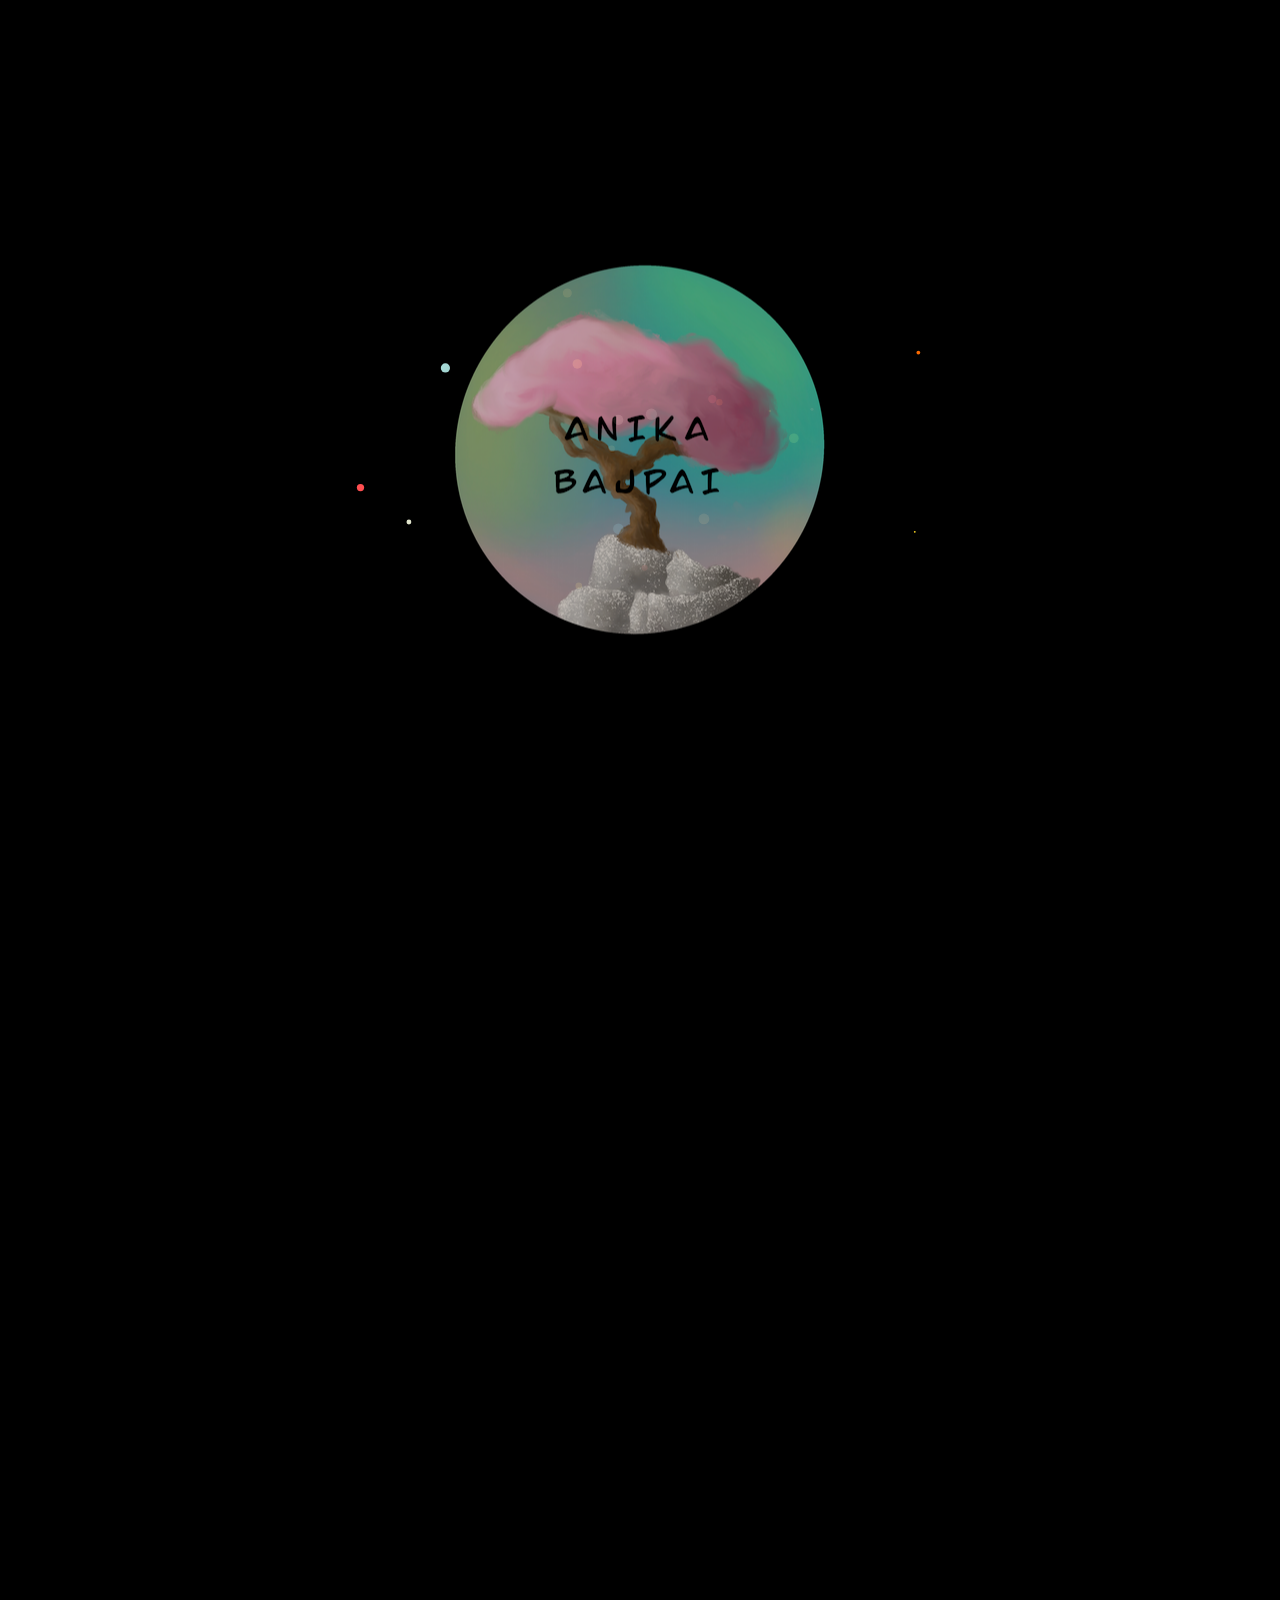
==== index.html @ 5f1b723b "Add files via upload" ====
<!DOCTYPE html>
<html lang="en">

    <head>
        

        <meta charset="utf-8">
        <meta http-equiv="X-UA-Compatible" content="IE=edge">
        <meta name="viewport" content="width=device-width, initial-scale=1">
        <meta name="description" content="I'm a high school developer looking to create. Creator of Tile, Tap, Push!, Reaction Line, and Math Battle II.">
        <meta name="keywords" content="Anika,Bajpai">
        <meta name="author" content="Anika Bajpai">

        <link rel="apple-touch-icon" sizes="57x57" href="/img/icon/icon.ico/apple-icon-57x57.png">
        <link rel="apple-touch-icon" sizes="60x60" href="/img/icon/icon.ico/apple-icon-60x60.png">
        <link rel="apple-touch-icon" sizes="72x72" href="/img/icon/icon.ico/apple-icon-72x72.png">
        <link rel="apple-touch-icon" sizes="76x76" href="/img/icon/icon.ico/apple-icon-76x76.png">
        <link rel="apple-touch-icon" sizes="114x114" href="/img/icon/icon.ico/apple-icon-114x114.png">
        <link rel="apple-touch-icon" sizes="120x120" href="/img/icon/icon.ico/apple-icon-120x120.png">
        <link rel="apple-touch-icon" sizes="144x144" href="/img/icon/icon.ico/apple-icon-144x144.png">
        <link rel="apple-touch-icon" sizes="152x152" href="/img/icon/icon.ico/apple-icon-152x152.png">
        <link rel="apple-touch-icon" sizes="180x180" href="/img/icon/icon.ico/apple-icon-180x180.png">
        <link rel="icon" type="image/png" sizes="192x192" href="/img/icon/icon.ico/android-icon-192x192.png">
        <link rel="icon" type="image/png" sizes="32x32" href="/img/icon/icon.ico/img/icon/icon.ico/favicon-32x32.png">
        <link rel="icon" type="image/png" sizes="96x96" href="/img/icon/icon.ico/favicon-96x96.png">
        <link rel="icon" type="image/png" sizes="16x16" href="/img/icon/icon.ico/favicon-16x16.png">
        <link rel="manifest" href="/img/icon/icon.ico/manifest.json">
        <meta name="msapplication-TileColor" content="#ffffff">
        <meta name="msapplication-TileImage" content="/img/icon/icon.ico/ms-icon-144x144.png">
        <meta name="theme-color" content="#ffffff">

        <title>Anika Bajpai</title>

        <!-- Bootstrap Core CSS -->
        <link href="css/bootstrap.min.css" rel="stylesheet">

        <!-- Custom CSS -->
        <link href="css/stylish-portfolio.css" rel="stylesheet">

        <!-- Custom Fonts -->
        <link rel="stylesheet" href="https://maxcdn.bootstrapcdn.com/font-awesome/4.4.0/css/font-awesome.min.css">
        <link href="http://fonts.googleapis.com/css?family=Source+Sans+Pro:300,400,700,300italic,400italic,700italic" rel="stylesheet" type="text/css">

        <!-- HTML5 Shim and Respond.js IE8 support of HTML5 elements and media queries -->
        <!-- WARNING: Respond.js doesn't work if you view the page via file:// -->
        <!--[if lt IE 9]>
        <script src="https://oss.maxcdn.com/libs/html5shiv/3.7.0/html5shiv.js"></script>
        <script src="https://oss.maxcdn.com/libs/respond.js/1.4.2/respond.min.js"></script>
        <![endif]-->

    </head>

    <body style="background: rgb(0, 0, 0);">

        <!-- Navigation -->
        <!--<a id="menu-toggle" href="#" class="btn btn-dark btn-lg toggle"><i class="fa fa-bars"></i></a>
        <nav id="sidebar-wrapper">
            <ul class="sidebar-nav">
                <a id="menu-close" href="#" class="btn btn-light btn-lg pull-right toggle"><i class="fa fa-times"></i></a>
                <li class="sidebar-brand">
                    <a href="#top"  onclick = $("#menu-close").click(); >Anika Bajpai</a>
                </li>
                <li>
                    <a href="#top" onclick = $("#menu-close").click(); >Home</a>
                </li>
                <li>
                    <a href="#about" onclick = $("#menu-close").click(); >About</a>
                </li>
                <li>
                    <a href="#services" onclick = $("#menu-close").click(); >Skills &amp; Education</a>
                </li>
                <li>
                    <a href="#portfolio" onclick = $("#menu-close").click(); >Portfolio</a>
                </li>
                <li>
                    <a href="#contact" onclick = $("#menu-close").click(); >Contact</a>
                </li>
            </ul>
        </nav>-->

        <div class="particleparticle">
            <img class="box-outline resize" src="img/nameCallout.png">
        </div>

        <script src="../js/sketch.js"></script>
        <script>

            // ----------------------------------------
            // Particle
            // ----------------------------------------

            function Particle( x, y, radius ) {
                this.init( x, y, radius );
            }

            Particle.prototype = {

                init: function( x, y, radius ) {

                    this.alive = true;

                    this.radius = radius || 10;
                    this.wander = 0.15;
                    this.theta = random( TWO_PI );
                    this.drag = 0.92;
                    this.color = '#fff';

                    this.x = x || 0.0;
                    this.y = y || 0.0;

                    this.vx = 0.0;
                    this.vy = 0.0;
                },

                move: function() {

                    this.x += this.vx;
                    this.y += this.vy;

                    this.vx *= this.drag;
                    this.vy *= this.drag;

                    this.theta += random( -0.5, 0.5 ) * this.wander;
                    this.vx += sin( this.theta ) * 0.1;
                    this.vy += cos( this.theta ) * 0.1;

                    this.radius *= 0.96;
                    this.alive = this.radius > 0.5;
                },

                draw: function( ctx ) {

                    ctx.beginPath();
                    ctx.arc( this.x, this.y, this.radius, 0, TWO_PI );
                    ctx.fillStyle = this.color;
                    ctx.fill();
                }
            };

            // ----------------------------------------
            // Example
            // ----------------------------------------

            var MAX_PARTICLES = 280;
            var COLOURS = [ '#69D2E7', '#A7DBD8', '#E0E4CC', '#F38630', '#FA6900', '#FF4E50', '#F9D423' ];

            var particles = [];
            var pool = [];

            var demo = Sketch.create({
                particleparticle: document.getElementById( 'particleparticle' )
            });

            demo.setup = function() {

                // Set off some initial particles.
                var i, x, y;

                for ( i = 0; i < 20; i++ ) {
                    x = ( demo.width * 0.5 ) + random( -100, 100 );
                    y = ( demo.height * 0.5 ) + random( -100, 100 );
                    demo.spawn( x, y );
                }
            };

            demo.spawn = function( x, y ) {

                if ( particles.length >= MAX_PARTICLES )
                    pool.push( particles.shift() );

                particle = pool.length ? pool.pop() : new Particle();
                particle.init( x, y, random( 5, 40 ) );

                particle.wander = random( 0.5, 2.0 );
                particle.color = random( COLOURS );
                particle.drag = random( 0.9, 0.99 );

                theta = random( TWO_PI );
                force = random( 2, 8 );

                particle.vx = sin( theta ) * force;
                particle.vy = cos( theta ) * force;

                particles.push( particle );
            };

            demo.update = function() {

                var i, particle;

                for ( i = particles.length - 1; i >= 0; i-- ) {

                    particle = particles[i];

                    if ( particle.alive ) particle.move();
                    else pool.push( particles.splice( i, 1 )[0] );
                }
            };

            demo.draw = function() {

                demo.globalCompositeOperation  = 'lighter';

                for ( var i = particles.length - 1; i >= 0; i-- ) {
                    particles[i].draw( demo );
                }
            };

            demo.mousemove = function() {

                var particle, theta, force, touch, max, i, j, n;

                for ( i = 0, n = demo.touches.length; i < n; i++ ) {

                    touch = demo.touches[i], max = random( 1, 4 );
                    for ( j = 0; j < max; j++ ) {
                        demo.spawn( touch.x, touch.y );
                    }

                }
            };

        </script>

        <!-- About -->
        <section id="about" class="about" style="background-color: #589688;">
            <div class="container">
                <div class="row">
                    <div class="col-lg-12 text-center">
                        <h2 style="margin-bottom: -12px"><b>Hi, I'm Anika Bajpai.</b></h2>
                        <h3 style="margin-bottom: 18px;">I'm a high school senior interested in STEM field.</h3>
                        <p class="lead">I'm a student at Clements High School in Sugar Land, Texas. I play the trumpet in my high school band and enjoy expanding my knowledge in web development and design.</p>
                        <p class="lead">I'm  very familiar with CSS and HTML and am comfortable working with Java and Python. I'm currently working towards attaining a responsive web design certification and have familiarized myself with basic HTML5/CSS and Applied Visual Design. I have taken accelerated classes in biology, chemistry, physics, and mathematics and am interested in expanding my knowledge in these subjects in college.</p>
                        <!-- <p class="lead">But mostly a developer.</p> -->
                        <a href="/resume/" class="btn btn-dark btn-lg">View My Resume</a>
                    </div>
                </div>
                <!-- /.row -->
            </div>
            <!-- /.container -->
        </section>

        <!-- Services -->
        <!-- The circle icons use Font Awesome's stacked icon classes. For more information, visit http://fontawesome.io/examples/ -->
        <section id="services" class="services bg-primary">
            <div class="container">
                <div class="row text-center">
                    <div class="col-lg-10 col-lg-offset-1">
                        <h2>Skills &amp; Education</h2>
                        <hr class="small">
                        <div class="row">
                            <div class="col-md-3 col-sm-6">
                                <div class="service-item">
                                    <span class="fa-stack fa-4x">
                                        <i class="fa fa-circle fa-stack-2x"></i>
                                        <i class="fa fa-graduation-cap fa-stack-1x text-primary" style="color: #000000"></i>
                                    </span>
                                    <h4>
                                        <strong>Clements High School</strong>
                                    </h4>
                                    <p>Class of 2021. It's been a long 4 years.</p>
                                    <a target="_blank" href="https://www.fortbendisd.com/chs" class="btn btn-light">More on Clements</a>
                                </div>
                            </div>
                            <div class="col-md-3 col-sm-6">
                                <div class="service-item">
                                    <span class="fa-stack fa-4x">
                                        <i class="fa fa-circle fa-stack-2x"></i>
                                        <i class="fa fa-code fa-stack-1x text-primary" style="color: #000000"></i>
                                    </span>
                                    <h4>
                                        <strong>Self-taught Programming</strong>
                                    </h4>
                                    <p>I'm a self-taught coder who loves to learn and create new projects. I also love a good programming pun.</p>
                                    <a target="_blank" href="https://github.com/anikabajpai" class="btn btn-light">Github Account</a>
                                </div>
                            </div>
                            <div class="col-md-3 col-sm-6">
                                <div class="service-item">
                                    <span class="fa-stack fa-4x">
                                        <i class="fa fa-circle fa-stack-2x"></i>
                                        <i class="fa fa-music fa-stack-1x text-primary" style="color: #000000"></i>
                                    </span>
                                    <h4>
                                        <strong>Music</strong>
                                    </h4>
                                    <p>I'm a band nerd. In my free time I enjoy playing the trumpet, ukelele, piano, and violin.</p>
                                    <a href="/resume/" class="btn btn-light">See Awards</a>
                                </div>
                            </div>
                            <div class="col-md-3 col-sm-6">
                                <div class="service-item">
                                    <span class="fa-stack fa-4x">
                                        <i class="fa fa-circle fa-stack-2x"></i>
                                        <i class="fa fa-bicycle fa-stack-1x text-primary" style="color: #000000"></i>
                                    </span>
                                    <h4>
                                        <strong>Biking</strong>
                                    </h4>
                                    <p>The bike trails are my favorite place to be. I'm an avid rider, in fact I'm probably riding my bike right now.</p>
                                    <a href="/resume/" class="btn btn-light">Learn More</a>
                                </div>
                            </div>
                        </div>
                        <!-- /.row (nested) -->
                    </div>
                    <!-- /.col-lg-10 -->
                </div>
                <!-- /.row -->
            </div>
            <!-- /.container -->
        </section>

        <!-- Callout -->
        <aside id="portfolio" class="callout">
            <div class="text-vertical-center">
                <h1>Portfolio</h1>
            </div>
        </aside>

<!-- Portfolio -->
<section class="portfolio" style="background-color: #4769c7;">
    <div class="container">
        <h1 style="color: rgb(255, 255, 255); text-align: center; margin-bottom: 0.5em; padding: 0; font-size: 2.5em; font-weight: 700;">Projects</h1>
        <hr class="small" style="margin-bottom: 2.5em;">
        <div class="row">
            <div class="col-lg-10 col-lg-offset-1 text-center">
                <div class="row">
                    <div class="col-md-6">
                        <div class="portfolio-item">
                            <a href="https://anikabajpai.github.io/physicsreview.github.io/">
                                <img style= "border-radius: 10px" class="img-portfolio img-responsive" src="img/portfolio-ttp.png">
                            </a>
                            <h1><strong>Physics 1 Review</strong></h1>
                            <h3>I was tired of flipping through hundreds of pages worth of notes, so I decided to create a one stop shop for studying the basic fundamentals of AP Physics 1 to make my life and my classmates lives way easier. </h3>
                        </div>
                    </div>
                    <div class="col-md-6">
                        <div class="portfolio-item">
                            <a href="https://youtu.be/9s3ZlhtTJm8">
                                <img style= "border-radius: 10px" border-radius:12px class="img-portfolio img-responsive" src="img/portfolio-reaction.png">
                            </a>
                            <h1><strong>Indonesian Rape Crisis UNMGCY Project</strong></h1>
                            <h3>For the United Nations MGCY Human Rights Council, I created a short video to raise awareness about the Indonesian Rape Crisis and the gender inequality prevelant in Indonesia.</h3>
                        </div>
                    </div>
                    <div class="col-md-6">
                        <div class="portfolio-item">
                            <a href="Doc8.pdf">
                                <img style= "border-radius: 10px" class="img-portfolio img-responsive" src="img/portfolio-math.png">
                            </a>
                            <h1><strong>The Applications of Laser Technology</strong></h1>
                            <h3>  I wanted to learn more about laser tech after joining science olyympiad, so this is my self-assigned research paper on its applications in the modern world.</h3>
                        </div>
                    </div>
                    <div class="col-md-6">
                        <div class="portfolio-item">
                            <a href="https://github.com/anikabajpai/amongus/tree/main/amongcord-master">
                                <img style= "border-radius: 10px" style= "border-radius: 50px" class="img-portfolio img-responsive" src="img/portfolio-fitfarm.png">
                            </a>
                            <h1><strong>AmongCord</strong></h1>
                            <h3><b></b> A discord bot for controlling voice channels during Among Us games. Created this project with some of my friends after we got addicted to Among Us.</h3>
                        </div>
                    </div>
                    <div class="col-md-6">
                        <div class="portfolio-item">
                            <a href="">
                                <img style= "border-radius: 10px" class="img-portfolio img-responsive" src="img/portfolio-gig.png">
                            </a>
                            <h1><strong>Racial Inequality in America</strong></h1>
                            <h3> This is a short video I created for the introduction to my presentation about racial inequality in the United States for the United Nations MGCY Human Rights Council.</h3>
                        </div>
                    </div>
                    <div class="col-md-6">
                        <div class="portfolio-item">
                            <a href="">
                                <img style= "border-radius: 10px" class="img-portfolio img-responsive" src="img/portfolio-maze.png">
                            </a>
                            <h1><strong>Title</strong></h1>
                            <h3><b>Bold</b>. Description.</h3>
                        </div>
                    </div>
                    <div class="col-md-6">
                        <div class="portfolio-item">
                            <a href="">
                                <img style= "border-radius: 10px" class="img-portfolio img-responsive" src="img/portfolio-physics.png">
                            </a>
                            <h1><strong>Title</strong></h1>
                            <h3>Description.</h3>
                        </div>
                    </div>
                    <div class="col-md-6">
                        <div class="portfolio-item">
                            <a href="/">
                                <img style= "border-radius: 10px" class="img-portfolio img-responsive" src="img/portfolio-animation.png">
                            </a>
                            <h1><strong>Title</strong></h1>
                            <h3>Description.</h3>
                        </div>
                    </div>
                    <div class="col-md-6">
                        <div class="portfolio-item">
                            <a href="">
                                <img style= "border-radius: 10px" class="img-portfolio img-responsive" src="img/portfolio-data.png">
                            </a>
                            <h1><strong>Title</strong></h1>
                            <h3><b>Bold.</b> Description</h3>
                        </div>
                    </div>
                    <div class="col-md-6">
                        <div class="portfolio-item">
                            <a href="">
                                <img style= "border-radius: 10px" class="img-portfolio img-responsive" src="img/portfolio-disco.png">
                            </a>
                            <h1><strong>Title</strong></h1>
                            <h3>Description.</h3>
                        </div>
                    </div>
                </div>
                <!-- /.row (nested) -->
            </div>
            <!-- /.col-lg-10 -->
        </div>
        <!-- /.row -->
    </div>
    <!-- /.container -->
    <div class="container">
        <div class="row">
            <div class="col-lg-10 col-lg-offset-1 text-center">
                <div class="col-md-6 text-center">
                    <h1 style="color: rgb(255, 255, 255); text-align: center; margin-bottom: 0.5em; padding: 0; font-size: 2.5em; font-weight: 700;">Subheading 1</h1>
                    <hr class="small" style="margin-bottom: 2.5em;">
                    <div class="col-md-6">
                        <div class="portfolio-item">
                            <a href="">
                                <img style= "border-radius: 10px" class="img-portfolio img-responsive" src="img/design-instimize.png">
                            </a>
                            <h3 style="margin-bottom: -4px"><strong>Title</Title></strong></h3>
                            <h4>Description.</h4>
                        </div>
                    </div>
                    <div class="col-md-6">
                        <div class="portfolio-item">
                            <a href="">
                                <img style= "border-radius: 10px" class="img-portfolio img-responsive" src="img/design-ideagenerator.png">
                            </a>
                            <h3 style="margin-bottom: -4px"><strong>Title</strong></h3>
                            <h4>Description.</h4>
                        </div>
                    </div>
                    <div class="col-md-6">
                        <div class="portfolio-item">
                            <a href="">
                                <img style= "border-radius: 10px" class="img-portfolio img-responsive" src="img/design-birdDDDP.png">
                            </a>
                            <h3 style="margin-bottom: -4px"><strong>Title</strong></h3>
                            <h4>Description.</h4>
                        </div>
                    </div>
                    <div class="col-md-6">
                        <div class="portfolio-item">
                            <a href="g">
                                <img style= "border-radius: 10px" class="img-portfolio img-responsive" style="width: 95%;" src="img/design-calenday.png">
                            </a>
                            <h3 style="margin-bottom: -4px"><strong>Title</strong></h3>
                            <h4>Description.</h4>
                        </div>
                    </div>
                </div>
                <div class="col-md-6 text-center">
                    <h1 style="color: rgb(255, 255, 255); text-align: center; margin-bottom: 0.5em; padding: 0; font-size: 2.5em; font-weight: 700;">Space Ranger Theme Sounds</h1>
                    <h3>This is the background music I created for a game I'm developing in my free time.</h3>
                    <hr class="small" style="margin-bottom: 2.5em;">
                    <div class="row" style="text-align: center; padding-left: 13px; padding-bottom: 25px">
                        <iframe width="100%" height="300" scrolling="no" frameborder="no" allow="autoplay" src="https://w.soundcloud.com/player/?url=https%3A//api.soundcloud.com/tracks/918529834%3Fsecret_token%3Ds-65AcmTX1Elx&color=%23784e65&auto_play=false&hide_related=false&show_comments=true&show_user=true&show_reposts=false&show_teaser=true&visual=true"></iframe><div style="font-size: 10px; color: #cccccc;line-break: anywhere;word-break: normal;overflow: hidden;white-space: nowrap;text-overflow: ellipsis; font-family: Interstate,Lucida Grande,Lucida Sans Unicode,Lucida Sans,Garuda,Verdana,Tahoma,sans-serif;font-weight: 100;"><a href="https://soundcloud.com/anikabajpai" title="anikabajpai" target="_blank" style="color: #cccccc; text-decoration: none;">anikabajpai</a> · <a href="https://soundcloud.com/anikabajpai/mission-call/s-65AcmTX1Elx" title="Mission Call" target="_blank" style="color: #cccccc; text-decoration: none;">Mission Call</a></div>
                        "></iframe>
                    </div>
                    <div class="row" style="text-align: center; padding-left: 13px">
                        <iframe width="100%" height="300" scrolling="no" frameborder="no" allow="autoplay" src="https://w.soundcloud.com/player/?url=https%3A//api.soundcloud.com/tracks/918539497%3Fsecret_token%3Ds-eQ0QxDIu4WJ&color=%23784e65&auto_play=false&hide_related=false&show_comments=true&show_user=true&show_reposts=false&show_teaser=true&visual=true"></iframe><div style="font-size: 10px; color: #cccccc;line-break: anywhere;word-break: normal;overflow: hidden;white-space: nowrap;text-overflow: ellipsis; font-family: Interstate,Lucida Grande,Lucida Sans Unicode,Lucida Sans,Garuda,Verdana,Tahoma,sans-serif;font-weight: 100;"><a href="https://soundcloud.com/anikabajpai" title="anikabajpai" target="_blank" style="color: #cccccc; text-decoration: none;">anikabajpai</a> · <a href="https://soundcloud.com/anikabajpai/asteroid-drop/s-eQ0QxDIu4WJ" title="Asteroid Drop" target="_blank" style="color: #cccccc; text-decoration: none;">Asteroid Drop</a></div>
                        "></iframe>
                    </div>
                </div>
            </div>
            <!-- /.col-lg-10 -->
        </div>
        <!-- /.row -->
    </div>
    <!-- /.container -->
</section>

        <!-- Call to Action -->
        <aside id= "contact" class="call-to-action bg-primary">
            <div class="container">
                <div class="row">
                    <div class="col-lg-12 text-center">
                        <h3>But wait, there's more!</h3>
                        <a href="/resume/" class="btn btn-lg btn-light">View My Resume</a>
                    </div>
                </div>
            </div>
        </aside>

        <!-- Map -->
        <!-- <section id="contact" class="map">
        <iframe width="100%" height="100%" frameborder="0" scrolling="no" marginheight="0" marginwidth="0" src="https://maps.google.com/maps?f=q&amp;source=s_q&amp;hl=en&amp;geocode=&amp;q=Twitter,+Inc.,+Market+Street,+San+Francisco,+CA&amp;aq=0&amp;oq=twitter&amp;sll=28.659344,-81.187888&amp;sspn=0.128789,0.264187&amp;ie=UTF8&amp;hq=Twitter,+Inc.,+Market+Street,+San+Francisco,+CA&amp;t=m&amp;z=15&amp;iwloc=A&amp;output=embed"></iframe>
        <br>
        <small>
            <a href="https://maps.google.com/maps?f=q&amp;source=embed&amp;hl=en&amp;geocode=&amp;q=Twitter,+Inc.,+Market+Street,+San+Francisco,+CA&amp;aq=0&amp;oq=twitter&amp;sll=28.659344,-81.187888&amp;sspn=0.128789,0.264187&amp;ie=UTF8&amp;hq=Twitter,+Inc.,+Market+Street,+San+Francisco,+CA&amp;t=m&amp;z=15&amp;iwloc=A"></a>
        </small>
        </iframe>
        </section> -->

        <!-- Footer -->
        <footer style="background-color: #589688;">
            <div class="container">
                <div class="row">
                    <div class="col-lg-10 col-lg-offset-1 text-center">
                        <h4><strong>Anika Bajpai</strong>
                        </h4>
                        <p>Houston, TX.</p>
                        <ul class="list-unstyled">
                            <!-- <li><i class="fa fa-phone fa-fw"></i> (480) 789-1196</li> -->
                            <li><i class="fa fa-envelope-o fa-fw"></i>  <a href="mailto:anikabajpai1@gmail.com">anikabajpai1@gmail.com</a>
                            </li>
                        </ul>
                        <hr class="small">
                        <ul class="list-inline">
                            
                            <li>
                                <a href="https://github.com/anikabajpai"><i class="fa fa-github fa-fw fa-3x" style="color: #000"></i></a>
                            </li>
                            <li>
                                <a href="https://www.linkedin.com/in/anika-bajpai-6b02721ab/"><i class="fa fa-linkedin fa-fw fa-3x" style="color: #000"></i></a>
                            </li>
                        </ul>
                        <ul class="list-inline">
                           
                            <li>
                                <a href="https://stackoverflow.com/users/story/13926800"><i class="fa fa-stack-overflow fa-fw fa-3x" style="color: #000"></i></a>
                            </li>
                            <li>
                                <a href="https://medium.com/@anikabajpai1"><i class="fa fa-medium fa-fw fa-3x" style="color: #000"></i></a>
                            </li>
                            
                        </ul>
                        <ul class="list-inline" style="margin-top: 20px;">
                            <li>
                                <a href="https://mixpanel.com/f/partner"><img src="//cdn.mxpnl.com/site_media/images/partner/badge_light.png" alt="Mobile Analytics" /></a>
                            </li>
                        </ul>
                        <hr class="small">
                        <p class="text-muted">
                            Copyright &copy; 2020 Anika Bajpai. 
                            Theme from <a href=http://startbootstrap.com/template-overviews/stylish-portfolio/>Start Bootstrap</a>. 
                            Animation from <a href=http://soulwire.co.uk/>Justin Windle</a>. 
                        </p>
                    </div>
                </div>
            </div>
        </footer>

        <!-- jQuery -->
        <script src="js/jquery.js"></script>

        <!-- Bootstrap Core JavaScript -->
        <script src="js/bootstrap.min.js"></script>

        <!-- Custom Theme JavaScript -->
        <script>
            // Closes the sidebar menu
            $("#menu-close").click(function(e) {
                e.preventDefault();
                $("#sidebar-wrapper").toggleClass("active");
            });

            // Opens the sidebar menu
            $("#menu-toggle").click(function(e) {
                e.preventDefault();
                $("#sidebar-wrapper").toggleClass("active");
            });

            // Scrolls to the selected menu item on the page
            $(function() {
                $('a[href*=#]:not([href=#])').click(function() {
                    if (location.pathname.replace(/^\//, '') == this.pathname.replace(/^\//, '') || location.hostname == this.hostname) {

                        var target = $(this.hash);
                        target = target.length ? target : $('[name=' + this.hash.slice(1) + ']');
                        if (target.length) {
                            $('html,body').animate({
                                scrollTop: target.offset().top
                            }, 1000);
                            return false;
                        }
                    }
                });
            });
        </script>

        <script>
            /**
            * Cache
            */
            var $content = $('header .test-wrapper')
            , $blur    = $('header .overlay')
            , wHeight  = $(window).height();

            $(window).on('resize', function(){
                wHeight = $(window).height();
            });

            /**
            * requestAnimationFrame Shim 
            */
            window.requestAnimFrame = (function()
                                       {
                return  window.requestAnimationFrame       ||
                    window.webkitRequestAnimationFrame ||
                    window.mozRequestAnimationFrame    ||
                    function( callback ){
                    window.setTimeout(callback, 1000 / 60);
                };
            })();

            /**
            * Scroller
            */
            function Scroller()
            {
                this.latestKnownScrollY = 0;
                this.ticking            = false;
            }

            Scroller.prototype = {
                /**
                * Initialize
                */
                init: function() {
                    window.addEventListener('scroll', this.onScroll.bind(this), false);
                },

                /**
                * Capture Scroll
                */
                onScroll: function() {
                    this.latestKnownScrollY = window.scrollY;
                    this.requestTick();
                },

                /**
                * Request a Tick
                */
                requestTick: function() {
                    if( !this.ticking ) {
                        window.requestAnimFrame(this.update.bind(this));
                    }
                    this.ticking = true;
                },

                /**
                * Update.
                */
                update: function() {
                    var currentScrollY = this.latestKnownScrollY;
                    this.ticking       = false;

                    /**
                    * Do The Dirty Work Here
                    */
                    var slowScroll = currentScrollY / 4
                    , blurScroll = currentScrollY * 2;

                    $content.css({
                        'transform'         : 'translateY(-' + slowScroll + 'px)',
                        '-moz-transform'    : 'translateY(-' + slowScroll + 'px)',
                        '-webkit-transform' : 'translateY(-' + slowScroll + 'px)'
                    });

                    $blur.css({
                        'opacity' : blurScroll / wHeight
                    });
                }
            };

            /**
            * Attach!
            */
            var scroller = new Scroller();  
            scroller.init();
        </script>
        
        <!-- Google Analytics Tracking Code -->
        <script>
            (function(i,s,o,g,r,a,m){i['GoogleAnalyticsObject']=r;i[r]=i[r]||function(){
                (i[r].q=i[r].q||[]).push(arguments)},i[r].l=1*new Date();a=s.createElement(o),
                m=s.getElementsByTagName(o)[0];a.async=1;a.src=g;m.parentNode.insertBefore(a,m)
                                    })(window,document,'script','//www.google-analytics.com/analytics.js','ga');

            ga('create', 'UA-71814830-1', 'auto');
            ga('send', 'pageview');
        </script>
    </body>
</html>
---- css/stylish-portfolio.css ----
/*!
 * Start Bootstrap - Stylish Portfolio Bootstrap Theme (http://startbootstrap.com)
 * Code licensed under the Apache License v2.0.
 * For details, see http://www.apache.org/licenses/LICENSE-2.0.
 */

/* Global Styles */
@import url(http://fonts.googleapis.com/css?family=Lato);

html,
body {
    width: 100%;
    height: 100%;
    position: absolute;
    overflow-x: hidden;
}

body {
    font-family: "Source Sans Pro","Helvetica Neue",Helvetica,Arial,sans-serif;
    -webkit-font-smoothing: antialiased;
    -moz-osx-font-smoothing: grayscale;
    text-rendering: optimizelegibility;
}

body:before { 
  content: "";
  position: fixed;
  top: -10px;
  left: 0;
  width: 100%;
  height: 10px;
  z-index: 100;
  -webkit-box-shadow: 0px 0px 10px rgba(0,0,0,.8);
  -moz-box-shadow: 0px 0px 10px rgba(0,0,0,.8);
  box-shadow: 0px 0px 10px rgba(0,0,0,.8);
}

.text-vertical-center {
    display: table-cell;
    text-align: center;
    vertical-align: middle;
    color: #fff;
}

.test-wrapper {
    position: absolute;
    top: 0;
    left: 0;
    right: 0;
    bottom: 0;
    z-index: 1;
}

.particleparticle {
    background: rgb(0, 0, 0);
}

.box-outline {
    -webkit-transform: translate(-50%, -50%);
    -moz-transform: translate(-50%, -50%);
    -ms-transform: translate(-50%, -50%);
    -o-transform: translate(-50%, -50%);
    transform: translate(-50%, -50%);
    
    display: inline-block;
    text-align: center;
    position: absolute;
    top: 50%;
    left: 50%;
    color: #fff;
    z-index: 2;
    
    opacity: 0.92;
    
    -webkit-filter: drop-shadow(0px 0px 15px #000);
    filter: drop-shadow(0px 0px 15px #000); 
}

img.resize {
    max-width: 80%;
    max-height: 80%; 
}

header .overlay {
  position: absolute;
  top: 0;
  right: 0;
  left: 0;
  bottom: 0;
  background: url(../img/parallaxbg.jpg) center no-repeat;
  background-size: cover;
  z-index: 0;
  opacity: 0;
}

.text-vertical-center h1 {
    margin: 0;
    padding: 0;
    font-size: 4.5em;
    font-weight: 700;
}

.box-outline h1 {
    margin: 0;
    padding: 0;
    font-size: 4.5em;
    font-weight: 700;
}

/* Custom Button Styles */

.btn-dark {
    border-radius: 0;
    color: #fff;
    background-color: rgba(0,0,0,0.4);
}

.btn-dark:hover,
.btn-dark:focus,
.btn-dark:active {
    color: #fff;
    background-color: rgba(255, 255, 255, 0.7);
}

.btn-light {
    border-radius: 0;
    color: #333;
    background-color: rgb(255,255,255);
}

.btn-light:hover,
.btn-light:focus,
.btn-light:active {
    color: #333;
    background-color: rgba(255,255,255,0.8);
}

/* Custom Horizontal Rule */

hr.small {
    max-width: 100px;
}

/* Side Menu */

#sidebar-wrapper {
    z-index: 1000;
    position: fixed;
    right: 0;
    width: 250px;
    height: 100%;
    margin-right: -250px;
    overflow-y: auto;
    background: rgb(0, 0, 0);
    -webkit-transition: all 0.4s ease 0s;
    -moz-transition: all 0.4s ease 0s;
    -ms-transition: all 0.4s ease 0s;
    -o-transition: all 0.4s ease 0s;
    transition: all 0.4s ease 0s;
}

.sidebar-nav {
    position: absolute;
    top: 0;
    width: 250px;
    margin: 0;
    padding: 0;
    list-style: none;
}

.sidebar-nav li {
    text-indent: 20px;
    line-height: 40px;
}

.sidebar-nav li a {
    display: block;
    text-decoration: none;
    color: #999;
}

.sidebar-nav li a:hover {
    text-decoration: none;
    color: #fff;
    background: rgba(255,255,255,0.2);
}

.sidebar-nav li a:active,
.sidebar-nav li a:focus {
    text-decoration: none;
}

.sidebar-nav > .sidebar-brand {
    height: 55px;
    font-size: 18px;
    line-height: 55px;
}

.sidebar-nav > .sidebar-brand a {
    color: #999;
}

.sidebar-nav > .sidebar-brand a:hover {
    color: #fff;
    background: none;
}

#menu-toggle {
    z-index: 1;
    position: fixed;
    top: 0;
    right: 16px;
}

#sidebar-wrapper.active {
    right: 250px;
    width: 250px;
    -webkit-transition: all 0.4s ease 0s;
    -moz-transition: all 0.4s ease 0s;
    -ms-transition: all 0.4s ease 0s;
    -o-transition: all 0.4s ease 0s;
    transition: all 0.4s ease 0s;
}

.toggle {
    margin: 5px 5px 0 0;
}

/* Header */

.header {
    display: table;
    position: relative;
    width: 100%;
    height: 100%;
    -webkit-background-size: cover;
    -moz-background-size: cover;
    background-size: cover;
    -o-background-size: cover;
}

/* About */

.about {
    padding: 50px 0;
}

/* Services */

.services {
    padding: 50px 0;
    background-color: #855163
}

.service-item {
    margin-bottom: 30px;
}

/* Callout */

.callout {
    display: table;
    width: 100%;
    height: 300px;
    color: #fff;
    background: url(../img/callout.jpg) no-repeat center center scroll;
    -webkit-background-size: cover;
    -moz-background-size: cover;
    background-size: cover;
    -o-background-size: cover;
}

/* Portfolio */

.portfolio {
    padding: 50px 0;
}

.portfolio-item {
    margin-bottom: 30px;
}

.img-portfolio {
    margin: 0 auto;
}

.img-portfolio:hover {
    opacity: 0.8;
}

/* Call to Action */

.call-to-action {
    padding: 50px 0;
    background-color: #855163
}

.call-to-action .btn {
    margin: 10px;
}

/* Map */

.map {
    height: 500px;
}

@media(max-width:768px) {
    .map {
        height: 75%;
    }
}

/* Footer */

footer {
    padding: 100px 0;
}
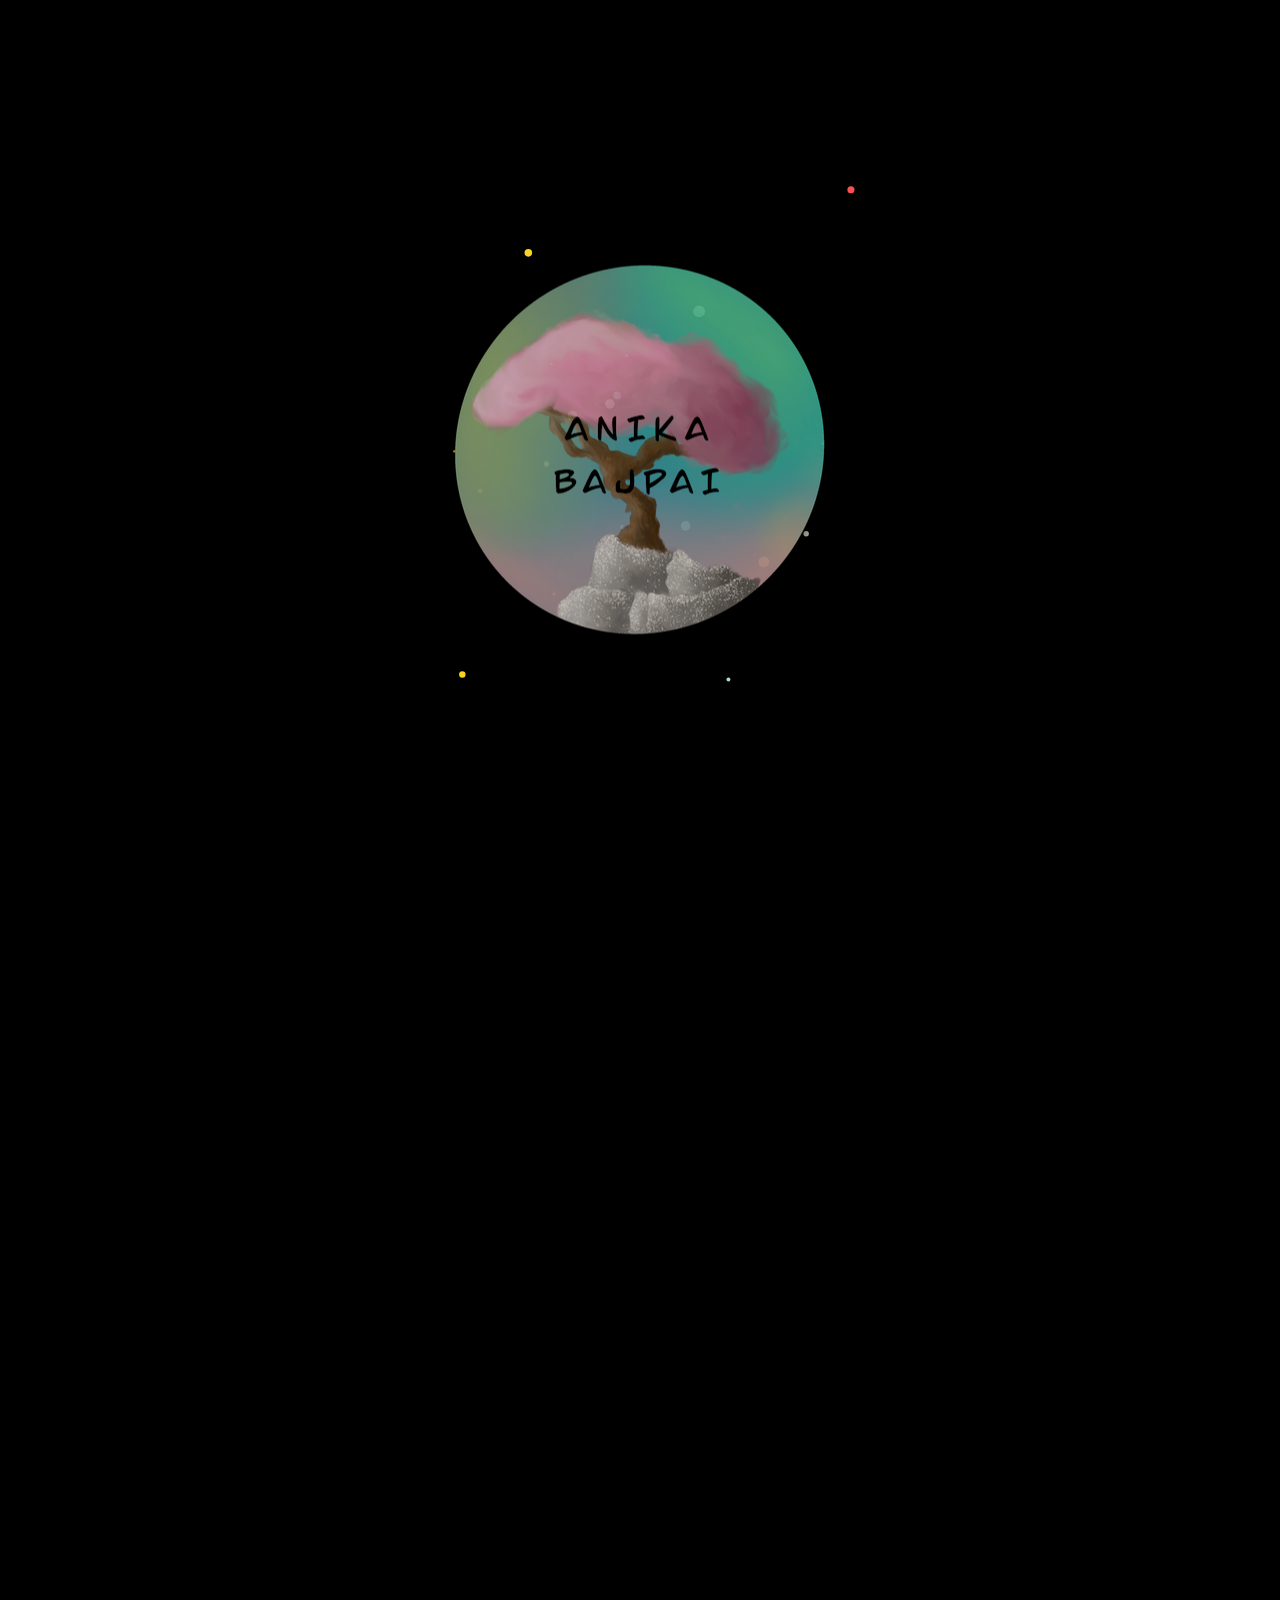
==== commit dbbcb484: "Update index.html" ====
--- a/index.html
+++ b/index.html
@@ -364,7 +364,7 @@
                     </div>
                     <div class="col-md-6">
                         <div class="portfolio-item">
-                            <a href="">
+                            <a href="https://youtu.be/OaXxGGS6-RE">
                                 <img style= "border-radius: 10px" class="img-portfolio img-responsive" src="img/portfolio-gig.png">
                             </a>
                             <h1><strong>Racial Inequality in America</strong></h1>
